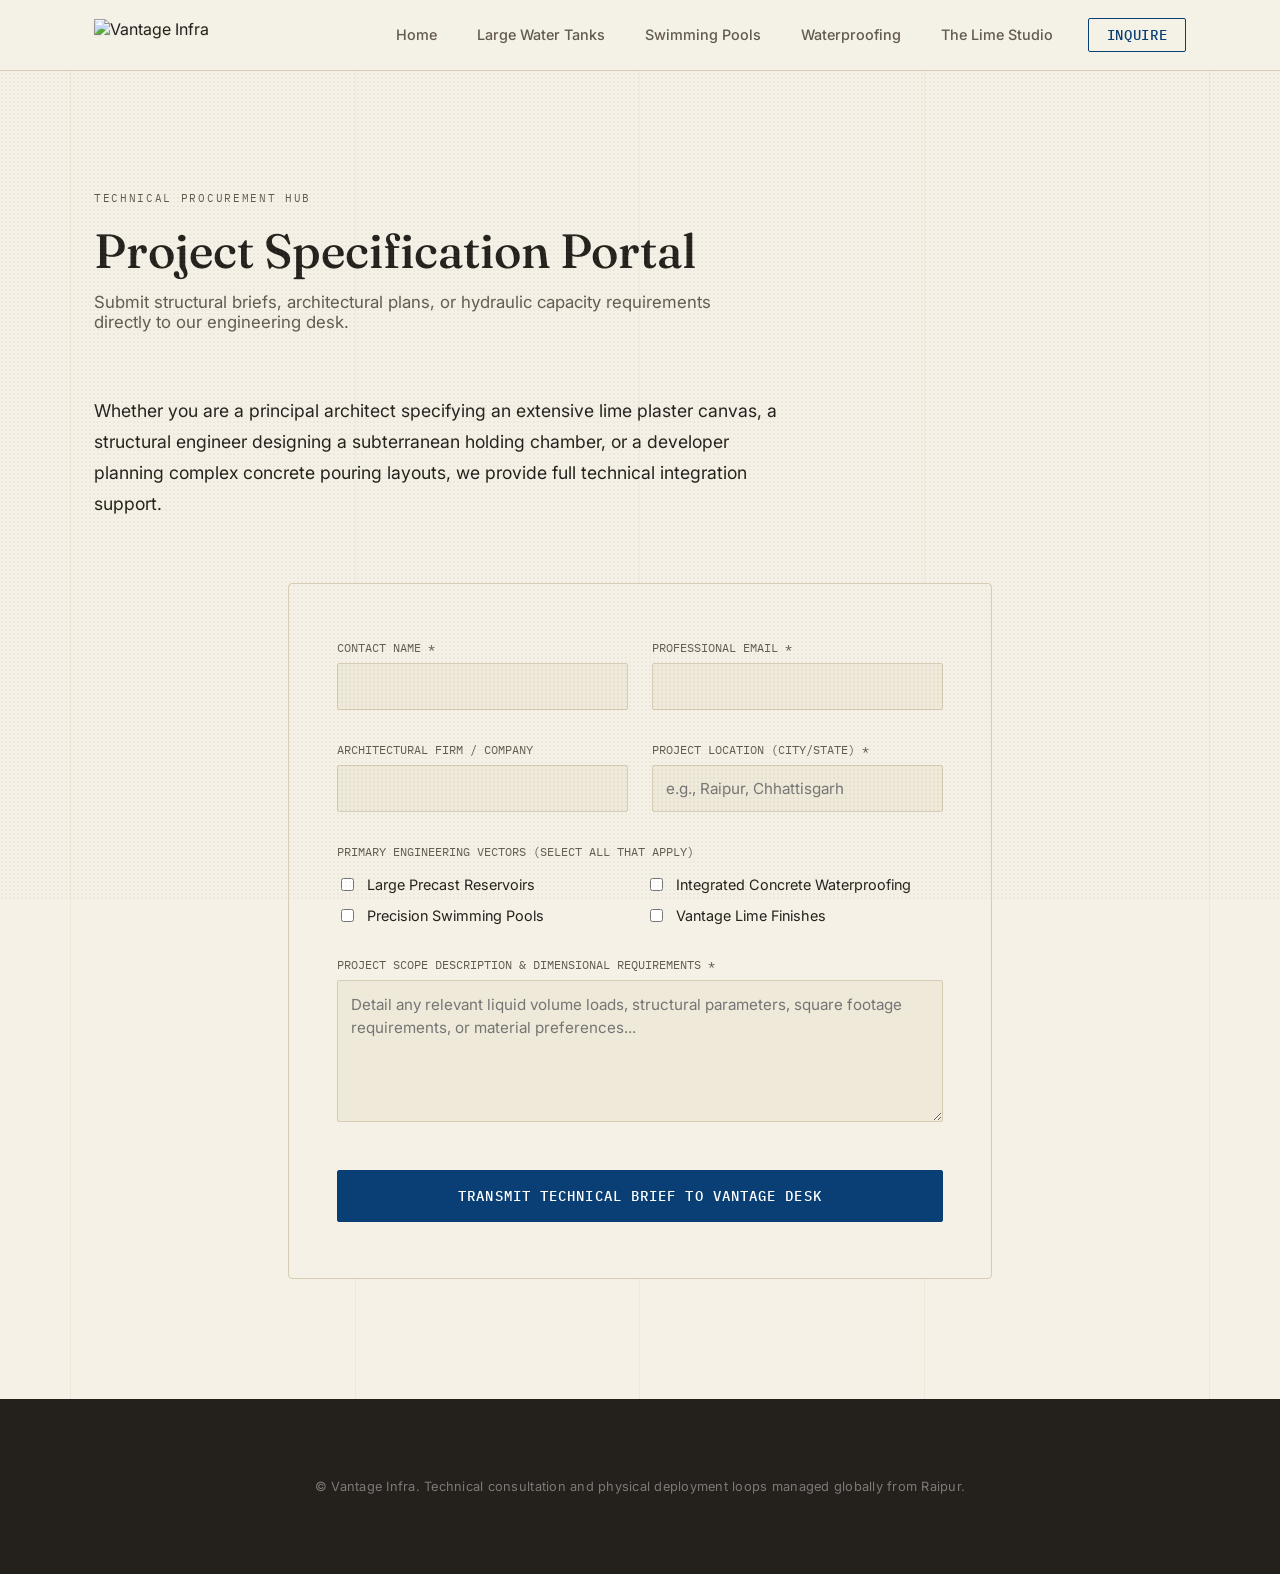
==== inquire.html @ 3cb3f4a2 "Create inquire.html for project specifications This HTML file serves as a project specification port" ====
<!DOCTYPE html>
<html lang="en">
<head>
<meta charset="UTF-8">
<meta name="viewport" content="width=device-width, initial-scale=1.0">
<title>Project Specification Portal — Vantage Infra</title>
<link rel="preconnect" href="https://fonts.googleapis.com">
<link href="https://fonts.googleapis.com/css2?family=Fraunces:ital,opsz,wght@0,9..144,300;0,9..144,400;0,9..144,500;1,9..144,400&family=Inter:wght@400;500;600&family=IBM+Plex+Mono:wght@400;500&display=swap" rel="stylesheet">
<link rel="stylesheet" href="styles.css">
</head>
<body>

<!-- Background Alignment Layout Grid System -->
<div class="blueprint-grid-wrapper" aria-hidden="true">
  <div class="blueprint-line"></div>
  <div class="blueprint-line"></div>
  <div class="blueprint-line"></div>
</div>

<!-- ================= GLOBAL HEADER ================= -->
<header class="site-header">
  <div class="header-inner">
    <a class="brand" href="/">
      <img src="assets/vantage_infra_logo.png" alt="Vantage Infra" class="brand-logo">
    </a>
    <nav class="main-nav">
      <div class="nav-links-wrapper">
        <a href="/" class="nav-item">Home</a>
        <a href="/large-water-tanks.html" class="nav-item">Large Water Tanks</a>
        <a href="/modern-swimming-pools.html" class="nav-item">Swimming Pools</a>
        <a href="/waterproofing.html" class="nav-item">Waterproofing</a>
        <a href="/the-lime-studio.html" class="nav-item">The Lime Studio</a>
      </div>
      <a href="/inquire.html" class="nav-cta active">Inquire</a>
    </nav>
  </div>
</header>

<main id="main">

  <!-- ================= INTAKE HERO INTRO ================= -->
  <section class="chapter">
    <div class="chapter-head">
      <p class="eyebrow">Technical Procurement Hub</p>
      <h1 class="chapter-title">Project Specification Portal</h1>
      <p class="chapter-sub">Submit structural briefs, architectural plans, or hydraulic capacity requirements directly to our engineering desk.</p>
    </div>

    <div class="chapter-intro" style="margin-bottom: 4rem;">
      <p>
        Whether you are a principal architect specifying an extensive lime plaster canvas, a structural engineer designing a subterranean holding chamber, or a developer planning complex concrete pouring layouts, we provide full technical integration support.
      </p>
    </div>

    <!-- ================= PREMIUM STRUCTURAL INTAKE FORM ================= -->
    <div style="background: var(--cream); border: 1px solid var(--line); border-radius: 4px; padding: 3.5rem 3rem; max-width: 44rem; margin: 0 auto;">
      
      <!-- Setting up an elegant form redirection to your official email -->
      <form action="https://formspree.io/f/your-form-id-here" method="POST" style="display: flex; flex-direction: column; gap: 2rem;">
        
        <!-- ROW 1: PRIMARY IDENTITY -->
        <div style="display: grid; grid-template-columns: 1fr 1fr; gap: 1.5rem;">
          <div style="display: flex; flex-direction: column; gap: 0.5rem;">
            <label style="font-family: var(--f-mono); font-size: 0.75rem; text-transform: uppercase; color: var(--ink-soft);">Contact Name *</label>
            <input type="text" name="name" required style="background: var(--cream-soft); border: 1px solid var(--line); padding: 0.8rem; font-family: var(--f-body); font-size: 0.95rem; border-radius: 2px; color: var(--ink);">
          </div>
          <div style="display: flex; flex-direction: column; gap: 0.5rem;">
            <label style="font-family: var(--f-mono); font-size: 0.75rem; text-transform: uppercase; color: var(--ink-soft);">Professional Email *</label>
            <input type="email" name="email" required style="background: var(--cream-soft); border: 1px solid var(--line); padding: 0.8rem; font-family: var(--f-body); font-size: 0.95rem; border-radius: 2px; color: var(--ink);">
          </div>
        </div>

        <!-- ROW 2: FIRM & LOCATION -->
        <div style="display: grid; grid-template-columns: 1fr 1fr; gap: 1.5rem;">
          <div style="display: flex; flex-direction: column; gap: 0.5rem;">
            <label style="font-family: var(--f-mono); font-size: 0.75rem; text-transform: uppercase; color: var(--ink-soft);">Architectural Firm / Company</label>
            <input type="text" name="company" style="background: var(--cream-soft); border: 1px solid var(--line); padding: 0.8rem; font-family: var(--f-body); font-size: 0.95rem; border-radius: 2px; color: var(--ink);">
          </div>
          <div style="display: flex; flex-direction: column; gap: 0.5rem;">
            <label style="font-family: var(--f-mono); font-size: 0.75rem; text-transform: uppercase; color: var(--ink-soft);">Project Location (City/State) *</label>
            <input type="text" name="location" required placeholder="e.g., Raipur, Chhattisgarh" style="background: var(--cream-soft); border: 1px solid var(--line); padding: 0.8rem; font-family: var(--f-body); font-size: 0.95rem; border-radius: 2px; color: var(--ink);">
          </div>
        </div>

        <!-- ROW 3: SPECIFICATION SELECTION CHIPS -->
        <div style="display: flex; flex-direction: column; gap: 0.6rem;">
          <label style="font-family: var(--f-mono); font-size: 0.75rem; text-transform: uppercase; color: var(--ink-soft);">Primary Engineering Vectors (Select All That Apply)</label>
          <div style="display: grid; grid-template-columns: repeat(auto-fit, minmax(200px, 1fr)); gap: 0.8rem; margin-top: 0.4rem;">
            <label style="display: flex; align-items: center; gap: 0.6rem; font-family: var(--f-body); font-size: 0.9rem; color: var(--ink); cursor: pointer;">
              <input type="checkbox" name="vector" value="Precast Tanks" style="accent-color: var(--navy);"> Large Precast Reservoirs
            </label>
            <label style="display: flex; align-items: center; gap: 0.6rem; font-family: var(--f-body); font-size: 0.9rem; color: var(--ink); cursor: pointer;">
              <input type="checkbox" name="vector" value="Integrated Waterproofing" style="accent-color: var(--navy);"> Integrated Concrete Waterproofing
            </label>
            <label style="display: flex; align-items: center; gap: 0.6rem; font-family: var(--f-body); font-size: 0.9rem; color: var(--ink); cursor: pointer;">
              <input type="checkbox" name="vector" value="Swimming Pools" style="accent-color: var(--navy);"> Precision Swimming Pools
            </label>
            <label style="display: flex; align-items: center; gap: 0.6rem; font-family: var(--f-body); font-size: 0.9rem; color: var(--ink); cursor: pointer;">
              <input type="checkbox" name="vector" value="The Vantage Lime Collection" style="accent-color: var(--navy);"> Vantage Lime Finishes
            </label>
          </div>
        </div>

        <!-- ROW 4: BRIEF MATRIX DETAILS -->
        <div style="display: flex; flex-direction: column; gap: 0.5rem;">
          <label style="font-family: var(--f-mono); font-size: 0.75rem; text-transform: uppercase; color: var(--ink-soft);">Project Scope Description &amp; Dimensional Requirements *</label>
          <textarea name="message" required rows="5" placeholder="Detail any relevant liquid volume loads, structural parameters, square footage requirements, or material preferences..." style="background: var(--cream-soft); border: 1px solid var(--line); padding: 0.8rem; font-family: var(--f-body); font-size: 0.95rem; border-radius: 2px; color: var(--ink); resize: vertical; line-height: 1.5;"></textarea>
        </div>

        <!-- SUBMIT BLOCK -->
        <div style="margin-top: 1rem; text-align: center;">
          <button type="submit" class="action-btn btn-primary" style="background: var(--navy); color: #fff; border-color: var(--navy); padding: 1rem 2.5rem; text-transform: uppercase; font-family: var(--f-mono); font-size: 0.85rem; letter-spacing: 0.08em; width: 100%; cursor: pointer;">
            Transmit Technical Brief to Vantage Desk
          </button>
        </div>

      </form>
    </div>
  </section>
</main>

<!-- ================= GLOBAL FOOTER ================= -->
<footer class="site-footer">
  <div class="footer-inner">
    <p class="footer-copy">© Vantage Infra. Technical consultation and physical deployment loops managed globally from Raipur.</p>
  </div>
</footer>

</body>
</html>
---- styles.css ----
/* ============================================================================
   VANTAGE INFRA — BRAND MASTER MATERIAL DESIGN SHEET (TACTILE EDITION)
   ============================================================================ */

:root {
  /* Core Base Colors */
  --cream:        #F5F1E6;   /* Rich, plaster-like mineral cream base */
  --cream-soft:   #EFE9D9;   /* Deeper aggregate sand undertone */
  --cream-card:   #FAF8F2;   /* Pure burnished shell gloss card */
  --ink:          #24201C;   /* Deep charcoal slate */
  --ink-soft:     #635A50;   /* Muted, weathered earth */
  --line:         #D6CBB3;   /* Light blueprint alignment rule */

  /* Theme Accents */
  --water:        #446164;
  --water-deep:   #2C3F42;
  --lime-deep:    #753D1D;
  --lime-accent:  #B55B27;
  --navy:         #0A3F75;   /* Authentic brand crest navy code */

  /* Editorial Typography Elements */
  --f-display:    'Fraunces', serif;
  --f-body:       'Inter', sans-serif;
  --f-mono:       'IBM Plex Mono', monospace;

  --container:    1140px;
}

/* ==================== STRUCTURAL BACKGROUND TEXTURE & RESET ==================== */
*, *::before, *::after { box-sizing: border-box; }
html { scroll-behavior: smooth; }

body {
  margin: 0;
  font-family: var(--f-body);
  color: var(--ink);
  -webkit-font-smoothing: antialiased;
  background-color: var(--cream);
  position: relative;
}

/* Tactile Plaster Grain Overlay — Embedded directly via scalable pure CSS math */
body::before {
  content: "";
  position: fixed; top: 0; left: 0; width: 100vw; height: 100vh;
  pointer-events: none; z-index: 99; opacity: 0.28;
  background-image: 
    radial-gradient(rgba(36, 32, 28, 0.15) 1px, transparent 0),
    radial-gradient(rgba(250, 248, 242, 0.2) 1px, transparent 0);
  background-size: 4px 4px;
  background-position: 0 0, 2px 2px;
}

img { max-width: 100%; display: block; }
a { color: inherit; text-decoration: none; }
ul { margin: 0; padding: 0; list-style: none; }
h1, h2, h3, p { margin: 0; }

/* ==================== STRUCTURAL BLUEPRINT BACKGROUND GRIDLINES ==================== */
.blueprint-grid-wrapper {
  position: absolute; top: 0; left: 50%; transform: translateX(-50%);
  width: 100%; max-width: var(--container); height: 100%;
  border-left: 1px solid rgba(214, 203, 179, 0.25);
  border-right: 1px solid rgba(214, 203, 179, 0.25);
  pointer-events: none; z-index: 1; display: grid;
  grid-template-columns: repeat(4, 1fr);
}
.blueprint-line {
  border-right: 1px solid rgba(214, 203, 179, 0.25); height: 100%; width: 100%;
}

/* ==================== GLOBAL HEADER & INTERACTIVE MEGA NAVIGATION ==================== */
.site-header {
  position: sticky; top: 0; z-index: 100;
  background: rgba(245, 241, 230, 0.92);
  backdrop-filter: blur(12px); -webkit-backdrop-filter: blur(12px);
  border-bottom: 1px solid var(--line);
}
.header-inner {
  max-width: var(--container); margin: 0 auto; padding: 1.1rem 1.5rem;
  display: flex; align-items: center; justify-content: space-between;
}
.brand-logo { height: 32px; width: auto; filter: drop-shadow(0 1px 1px rgba(0,0,0,0.05)); }

.main-nav { display: flex; align-items: center; gap: 2.2rem; }
.nav-links-wrapper { display: flex; align-items: center; gap: 2.5rem; }

.nav-item {
  font-family: var(--f-body); font-size: 0.9rem; font-weight: 500;
  color: var(--ink-soft); padding: 0.5rem 0; transition: color 0.3s ease;
}
.nav-item:hover, .nav-item.active { color: var(--navy); }

/* Dropdown Submenus */
.nav-dropdown { position: relative; }
.dropdown-trigger {
  background: none; border: none; font-family: var(--f-body);
  font-size: 0.9rem; font-weight: 500; color: var(--ink-soft);
  cursor: pointer; padding: 0.5rem 0; display: flex; align-items: center; gap: 0.4rem;
}
.dropdown-trigger:hover { color: var(--navy); }
.dropdown-trigger .chevron { font-size: 0.55rem; transition: transform 0.3s ease; }

.dropdown-menu {
  position: absolute; top: 100%; left: 50%;
  transform: translateX(-50%) translateY(12px);
  background: var(--cream-card); border: 1px solid var(--line);
  padding: 1.6rem; min-width: 300px; border-radius: 3px;
  box-shadow: 0 20px 40px rgba(36, 32, 28, 0.08);
  opacity: 0; visibility: hidden; pointer-events: none;
  transition: opacity 0.3s ease, transform 0.3s cubic-bezier(0.16, 1, 0.3, 1), visibility 0.3s;
  z-index: 110;
}
.nav-dropdown:hover .dropdown-menu {
  opacity: 1; visibility: visible; pointer-events: auto;
  transform: translateX(-50%) translateY(4px);
}
.nav-dropdown:hover .dropdown-trigger .chevron { transform: rotate(180deg); color: var(--navy); }

.dropdown-column { display: flex; flex-direction: column; gap: 0.7rem; }
.dropdown-heading {
  font-family: var(--f-mono); font-size: 0.65rem; letter-spacing: 0.1em;
  text-transform: uppercase; color: var(--ink-soft); margin-bottom: 0.3rem;
  border-bottom: 1px solid var(--line); padding-bottom: 0.3rem;
}
.dropdown-column a { font-family: var(--f-body); font-size: 0.88rem; color: var(--ink); transition: all 0.2s ease; }
.dropdown-column a:hover { color: var(--navy); transform: translateX(4px); }

.nav-cta {
  font-family: var(--f-mono); border: 1.5px solid var(--navy); color: var(--navy);
  padding: 0.45rem 1.1rem; border-radius: 2px; font-size: 0.85rem; font-weight: 500;
  text-transform: uppercase; letter-spacing: 0.05em; transition: all 0.25s ease;
}
.nav-cta:hover { background: var(--navy); color: #fff; }

/* ==================== TACTILE ASYMMETRICAL HERO MATRIX ==================== */
.hero-section {
  position: relative; min-height: calc(100vh - 68px);
  display: flex; align-items: center; padding: 5rem 1.5rem; z-index: 2;
}
.hero-container {
  max-width: var(--container); margin: 0 auto; width: 100%;
  display: grid; grid-template-columns: 1.15fr 0.85fr; gap: 5rem; align-items: center;
}
.eyebrow-accent {
  font-family: var(--f-mono); font-size: 0.7rem; letter-spacing: 0.15em;
  text-transform: uppercase; color: var(--navy); margin-bottom: 1.4rem; display: block;
}
.hero-main-title {
  font-family: var(--f-display); font-size: clamp(2.8rem, 5vw, 4.4rem);
  font-weight: 500; line-height: 1.05; color: var(--ink); margin-bottom: 1.8rem;
}
.hero-main-title .italic-serif { font-style: italic; font-weight: 400; color: var(--water); }

.hero-description-lede {
  font-family: var(--f-body); font-size: 1.05rem; line-height: 1.7;
  color: var(--ink-soft); max-width: 36rem; margin-bottom: 2.8rem;
}
.hero-cta-group { display: flex; gap: 1.5rem; flex-wrap: wrap; }

.action-btn {
  font-family: var(--f-mono); font-size: 0.78rem; font-weight: 500;
  padding: 1rem 2rem; letter-spacing: 0.08em; border-radius: 2px;
  text-transform: uppercase; transition: all 0.3s cubic-bezier(0.16, 1, 0.3, 1);
}
.btn-primary { background: var(--ink); color: var(--cream-card); border: 1px solid var(--ink); }
.btn-primary:hover { background: transparent; color: var(--ink); transform: translateY(-2px); }
.btn-secondary { background: transparent; color: var(--ink); border: 1px solid var(--line); }
.btn-secondary:hover { background: var(--cream-card); border-color: var(--ink); transform: translateY(-2px); }

/* The Art Gallery Vault Placement Frame */
.hero-visual-frame { position: relative; width: 100%; display: flex; justify-content: center; }
.visual-wrapper {
  width: 100%; max-width: 440px; height: 560px;
  background: var(--cream-card); border: 1px solid var(--line);
  padding: 1.2rem; box-shadow: 0 25px 50px rgba(36, 32, 28, 0.05);
  transition: transform 0.4s cubic-bezier(0.16, 1, 0.3, 1);
}
.visual-wrapper:hover { transform: scale(1.01) translateY(-4px); }
.hero-master-img { width: 100%; height: 100%; object-fit: cover; background: #e8e3d5; }

/* Scroll Indicator Line */
.hero-scroll-anchor { position: absolute; left: 3rem; bottom: 2.5rem; display: flex; align-items: center; gap: 0.8rem; }
.scroll-line { width: 1px; height: 45px; background: var(--line); position: relative; overflow: hidden; }
.scroll-line::after {
  content: ''; position: absolute; top: 0; left: 0; width: 100%; height: 50%;
  background: var(--navy); animation: scroll-drop 2.2s infinite cubic-bezier(0.16, 1, 0.3, 1);
}
.scroll-text { font-family: var(--f-mono); font-size: 0.65rem; text-transform: uppercase; letter-spacing: 0.12em; color: var(--ink-soft); }

@keyframes scroll-drop {
  0% { transform: translateY(-100%); }
  80% { transform: translateY(200%); }
  100% { transform: translateY(200%); }
}

/* ==================== CHAPTER 01 & SERVICE CARDS ==================== */
.chapter { max-width: var(--container); margin: 0 auto; padding: 7.5rem 1.5rem; position: relative; z-index: 2; }
.chapter-head { max-width: 42rem; margin-bottom: 4rem; }
.eyebrow { font-family: var(--f-mono); font-size: 0.7rem; letter-spacing: 0.15em; text-transform: uppercase; color: var(--ink-soft); margin-bottom: 1rem; display: block; }
.chapter-title { font-family: var(--f-display); font-size: clamp(2.2rem, 4vw, 3rem); font-weight: 500; margin-bottom: 0.8rem; }
.chapter-sub { color: var(--ink-soft); font-size: 1.05rem; font-family: var(--f-body); }
.chapter-intro { max-width: 44rem; margin-bottom: 4.5rem; font-size: 1.1rem; line-height: 1.75; color: var(--ink); }

.service-grid, .finish-grid { display: grid; grid-template-columns: repeat(4, 1fr); gap: 1.5rem; }
.service-card, .finish-card {
  background: rgba(250, 248, 242, 0.65); border: 1px solid var(--line);
  padding: 2.2rem 1.8rem; border-radius: 2px; backdrop-filter: blur(4px);
  transition: all 0.35s cubic-bezier(0.16, 1, 0.3, 1);
}
.service-card:hover, .finish-card:hover {
  background: var(--cream-card); border-color: var(--ink);
  transform: translateY(-5px); box-shadow: 0 15px 30px rgba(36, 32, 28, 0.04);
}
.service-index { font-family: var(--f-mono); font-size: 0.75rem; color: var(--water); display: block; margin-bottom: 1.2rem; font-weight: 500; }
.service-card h3, .finish-card h3 { font-family: var(--f-display); font-weight: 500; font-size: 1.3rem; margin-bottom: 0.8rem; color: var(--ink); }
.service-card p, .finish-card p { color: var(--ink-soft); font-size: 0.92rem; line-height: 1.6; }

/* ==================== CHAPTER 02 — THE LIVING CHEMICAL FIELD ==================== */
.chapter--lime-studio {
  position: relative; overflow: hidden; background-color: #F1EBDC;
  border-top: 1px solid var(--line); border-bottom: 1px solid var(--line);
}
/* Atmospheric Carbonation Layer Effect */
.carbonation-bubble-field {
  position: absolute; top: 0; left: 0; width: 100%; height: 100%;
  pointer-events: none; z-index: 1; opacity: 0.35;
}

/* ==================== CORE SIMULATION LAB STYLING ==================== */
.simulation-deck {
  display: grid; grid-template-columns: 1.1fr 0.9fr; gap: 3.5rem;
  background: var(--cream-card); border: 1px solid var(--line);
  border-radius: 3px; padding: 3.5rem; margin-top: 4.5rem; position: relative; z-index: 2;
}
.sim-title { font-family: var(--f-display); font-size: 1.9rem; font-weight: 500; margin: 0.5rem 0 1.8rem; }
.sim-tabs { display: flex; gap: 1rem; margin-bottom: 2.5rem; border-bottom: 1px solid var(--line); padding-bottom: 0.8rem; }
.sim-tab-btn {
  background: none; border: none; font-family: var(--f-mono); font-size: 0.75rem;
  color: var(--ink-soft); cursor: pointer; padding: 0.4rem 0.5rem;
  text-transform: uppercase; letter-spacing: 0.08em; transition: all 0.2s ease;
}
.sim-tab-btn.active { color: var(--lime-deep); font-weight: 600; border-bottom: 2px solid var(--lime-accent); }

.sim-steps-wrapper { display: flex; flex-direction: column; gap: 1.4rem; margin-bottom: 2.5rem; }
.sim-step-node { padding-left: 1.4rem; border-left: 1px solid var(--line); opacity: 0.4; transition: all 0.4s ease; }
.sim-step-node.active { opacity: 1; border-left: 2px solid var(--lime-accent); }
.sim-step-node h4 { font-family: var(--f-display); font-size: 1.15rem; font-weight: 500; margin: 0 0 0.4rem; color: var(--ink); }
.sim-step-node p { font-size: 0.9rem; line-height: 1.55; color: var(--ink-soft); }

.sim-visualization {
  display: flex; flex-direction: column; justify-content: space-between;
  background: #FCFAF5; border: 1px solid var(--line); border-radius: 2px;
  padding: 1.8rem; min-height: 400px;
}
.wall-cross-section { display: flex; flex-direction: column; gap: 6px; }
.layer-block {
  height: 42px; background: #E8E2D0; border-radius: 1px;
  display: flex; align-items: center; padding-left: 1.2rem;
  font-family: var(--f-mono); font-size: 0.7rem; color: var(--ink-soft);
  text-transform: uppercase; letter-spacing: 0.05em; opacity: 0.25;
  transform: scaleX(0.97); transition: all 0.45s cubic-bezier(0.16, 1, 0.3, 1);
}
.layer-block.active { opacity: 1; transform: scaleX(1); background: #DFD7C0; color: var(--ink); }
.layer-block.layer-finish.active { background: var(--lime-accent); color: #fff; }

#carbonationCanvas { width: 100%; height: 180px; border-top: 1px solid var(--line); margin-top: auto; background: #F6F2E5; }
.canvas-readout { font-family: var(--f-mono); font-size: 0.65rem; text-transform: uppercase; color: var(--ink-soft); margin-top: 0.6rem; letter-spacing: 0.05em; }

/* ==================== BRAND FOOTER AND GATEWAYS ==================== */
.site-footer { background: var(--ink); color: #FFF; padding: 5rem 1.5rem; position: relative; z-index: 2; }
.footer-inner {
  max-width: var(--container); margin: 0 auto;
  display: flex; flex-direction: column; align-items: center; gap: 3rem; text-align: center;
}
.footer-logo { height: 30px; width: auto; opacity: 0.9; }
.footer-nav { display: flex; gap: 2.5rem; }
.footer-nav a { font-family: var(--f-mono); font-size: 0.75rem; text-transform: uppercase; letter-spacing: 0.1em; color: rgba(255,255,255,0.6); transition: color 0.2s ease; }
.footer-nav a:hover { color: #FFF; }
.footer-copy { font-family: var(--f-body); font-size: 0.8rem; color: rgba(255,255,255,0.4); letter-spacing: 0.02em; }

/* ==================== VIEWPORT RESPONSIVENESS ==================== */
@media (max-width: 980px) {
  .hero-container { grid-template-columns: 1fr; gap: 4rem; text-align: center; }
  .hero-content-block { align-items: center; }
  .hero-cta-group { justify-content: center; }
  .hero-visual-frame { height: 440px; }
  .service-grid, .finish-grid { grid-template-columns: repeat(2, 1fr); }
  .simulation-deck { grid-template-columns: 1fr; padding: 2rem; }
  .blueprint-grid-wrapper { grid-template-columns: repeat(2, 1fr); }
}
@media (max-width: 580px) {
  .service-grid, .finish-grid { grid-template-columns: 1fr; }
  .footer-nav { flex-direction: column; gap: 1.2rem; }
}
/* ============================================================================
   BRAND SYSTEM TRIAD ACCENTS & HERO FINETUNING
   ============================================================================ */

.brand-triad-pill-wrapper {
  display: flex;
  align-items: center;
  gap: 0.8rem;
  margin-bottom: 1.8rem;
  padding: 0.4rem 0;
}

.triad-node {
  font-family: var(--f-mono);
  font-size: 0.8rem;
  text-transform: uppercase;
  letter-spacing: 0.12em;
  font-weight: 500;
  color: var(--navy);
}

.triad-divider {
  font-size: 0.8rem;
  color: var(--line);
}

/* Subtle typography weight adjustment to match the elite corporate scale */
.hero-main-title {
  letter-spacing: -0.02em;
}

@media (max-width: 980px) {
  .brand-triad-pill-wrapper {
    justify-content: center;
    margin-bottom: 2rem;
  }
}/* ============================================================================
   BRAND MANIFESTO EDITORIAL TYPOGRAPHY RULES
   ============================================================================ */

.brand-manifesto-container {
  display: flex;
  flex-direction: column;
  margin-bottom: 2.2rem;
  max-width: 38rem;
}

.manifesto-lead-in {
  font-family: var(--f-display);
  font-size: 1.35rem;
  font-weight: 500;
  line-height: 1.4;
  color: var(--ink);
  margin-bottom: 1.2rem;
}

.manifesto-bullet-list {
  display: flex;
  flex-direction: column;
  gap: 0.6rem;
  margin-bottom: 1.5rem;
  padding-left: 0.2rem;
}

.manifesto-bullet-list li {
  font-family: var(--f-body);
  font-size: 0.95rem;
  line-height: 1.5;
  color: var(--ink-soft);
  position: relative;
  padding-left: 1.2rem;
}

/* Elegant, minimalist geometric dot marker instead of generic round bullets */
.manifesto-bullet-list li::before {
  content: "—";
  position: absolute;
  left: 0;
  color: var(--navy);
  font-weight: bold;
}

.manifesto-bullet-list li strong {
  color: var(--ink);
  font-weight: 600;
}

.brand-manifesto-container .hero-description-lede {
  font-size: 0.95rem;
  line-height: 1.65;
  margin-bottom: 1.2rem;
}

.manifesto-punchline {
  font-family: var(--f-body);
  font-size: 0.95rem;
  font-weight: 600;
  line-height: 1.6;
  color: var(--navy);
  border-left: 2px solid var(--line);
  padding-left: 1rem;
}

@media (max-width: 980px) {
  .brand-manifesto-container {
    text-align: left;
    margin: 0 auto 2.5rem;
  }
}
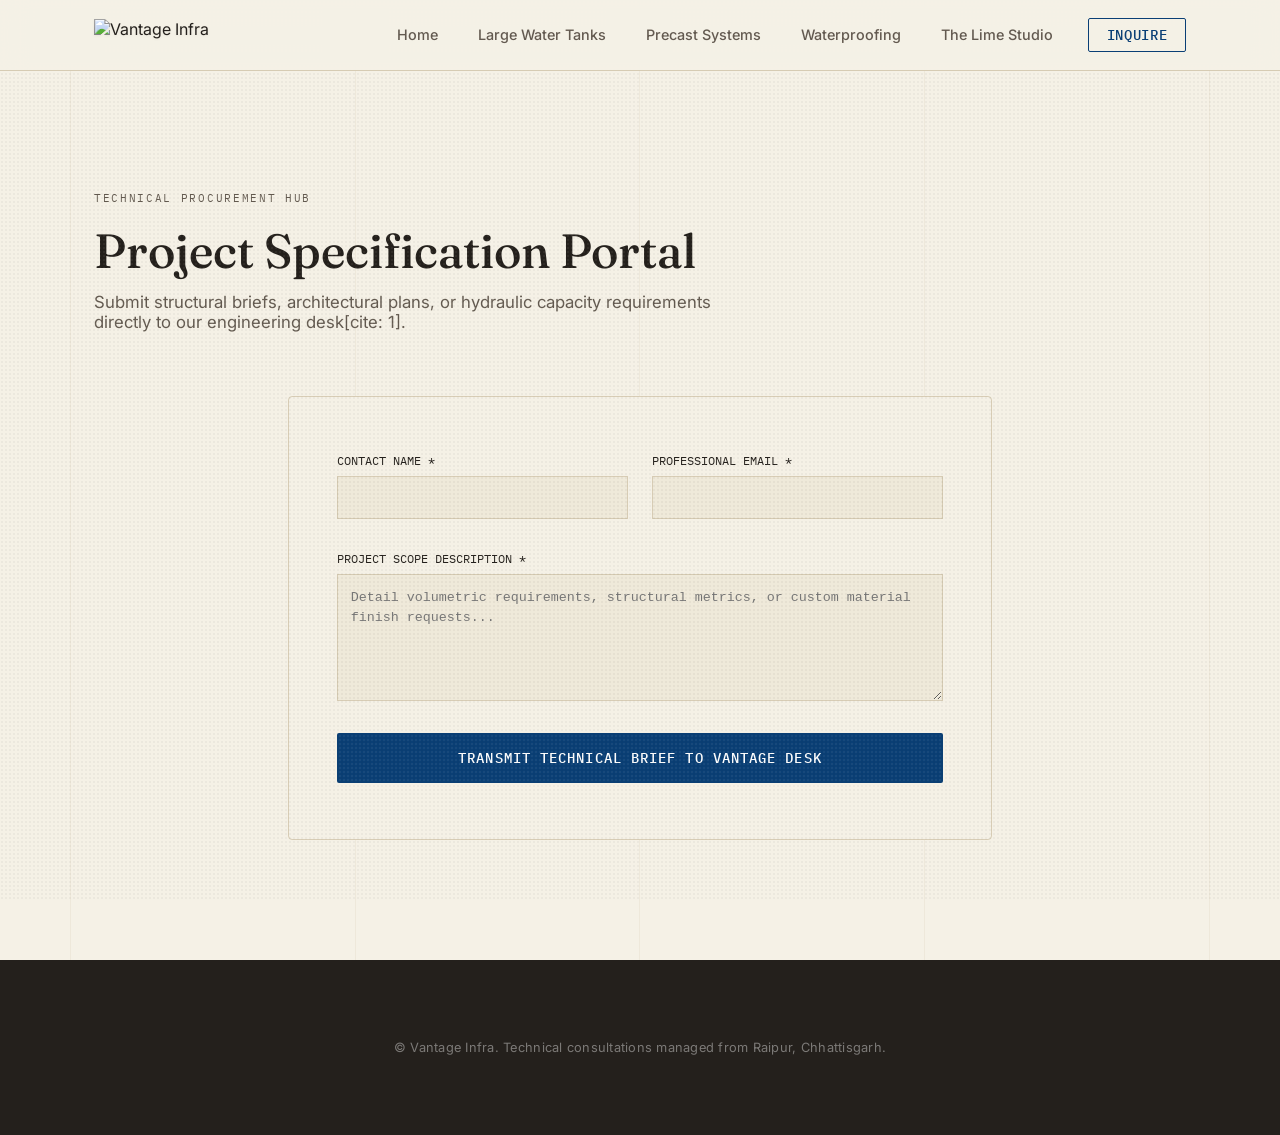
==== commit 3865b8d0: "Update inquire.html for content and layout changes" ====
--- a/inquire.html
+++ b/inquire.html
@@ -10,14 +10,12 @@
 </head>
 <body>
 
-<!-- Background Alignment Layout Grid System -->
 <div class="blueprint-grid-wrapper" aria-hidden="true">
   <div class="blueprint-line"></div>
   <div class="blueprint-line"></div>
   <div class="blueprint-line"></div>
 </div>
 
-<!-- ================= GLOBAL HEADER ================= -->
 <header class="site-header">
   <div class="header-inner">
     <a class="brand" href="/">
@@ -27,7 +25,7 @@
       <div class="nav-links-wrapper">
         <a href="/" class="nav-item">Home</a>
         <a href="/large-water-tanks.html" class="nav-item">Large Water Tanks</a>
-        <a href="/modern-swimming-pools.html" class="nav-item">Swimming Pools</a>
+        <a href="/precast-systems.html" class="nav-item">Precast Systems</a>
         <a href="/waterproofing.html" class="nav-item">Waterproofing</a>
         <a href="/the-lime-studio.html" class="nav-item">The Lime Studio</a>
       </div>
@@ -37,92 +35,42 @@
 </header>
 
 <main id="main">
-
-  <!-- ================= INTAKE HERO INTRO ================= -->
   <section class="chapter">
     <div class="chapter-head">
       <p class="eyebrow">Technical Procurement Hub</p>
       <h1 class="chapter-title">Project Specification Portal</h1>
-      <p class="chapter-sub">Submit structural briefs, architectural plans, or hydraulic capacity requirements directly to our engineering desk.</p>
+      <p class="chapter-sub">Submit structural briefs, architectural plans, or hydraulic capacity requirements directly to our engineering desk[cite: 1].</p>
     </div>
 
-    <div class="chapter-intro" style="margin-bottom: 4rem;">
-      <p>
-        Whether you are a principal architect specifying an extensive lime plaster canvas, a structural engineer designing a subterranean holding chamber, or a developer planning complex concrete pouring layouts, we provide full technical integration support.
-      </p>
-    </div>
-
-    <!-- ================= PREMIUM STRUCTURAL INTAKE FORM ================= -->
     <div style="background: var(--cream); border: 1px solid var(--line); border-radius: 4px; padding: 3.5rem 3rem; max-width: 44rem; margin: 0 auto;">
-      
-      <!-- Setting up an elegant form redirection to your official email -->
       <form action="https://formspree.io/f/your-form-id-here" method="POST" style="display: flex; flex-direction: column; gap: 2rem;">
-        
-        <!-- ROW 1: PRIMARY IDENTITY -->
         <div style="display: grid; grid-template-columns: 1fr 1fr; gap: 1.5rem;">
           <div style="display: flex; flex-direction: column; gap: 0.5rem;">
-            <label style="font-family: var(--f-mono); font-size: 0.75rem; text-transform: uppercase; color: var(--ink-soft);">Contact Name *</label>
-            <input type="text" name="name" required style="background: var(--cream-soft); border: 1px solid var(--line); padding: 0.8rem; font-family: var(--f-body); font-size: 0.95rem; border-radius: 2px; color: var(--ink);">
+            <label style="font-family: var(--f-mono); font-size: 0.75rem; text-transform: uppercase;">Contact Name *</label>
+            <input type="text" name="name" required style="background: var(--cream-soft); border: 1px solid var(--line); padding: 0.8rem; color: var(--ink);">
           </div>
           <div style="display: flex; flex-direction: column; gap: 0.5rem;">
-            <label style="font-family: var(--f-mono); font-size: 0.75rem; text-transform: uppercase; color: var(--ink-soft);">Professional Email *</label>
-            <input type="email" name="email" required style="background: var(--cream-soft); border: 1px solid var(--line); padding: 0.8rem; font-family: var(--f-body); font-size: 0.95rem; border-radius: 2px; color: var(--ink);">
+            <label style="font-family: var(--f-mono); font-size: 0.75rem; text-transform: uppercase;">Professional Email *</label>
+            <input type="email" name="email" required style="background: var(--cream-soft); border: 1px solid var(--line); padding: 0.8rem; color: var(--ink);">
           </div>
         </div>
-
-        <!-- ROW 2: FIRM & LOCATION -->
-        <div style="display: grid; grid-template-columns: 1fr 1fr; gap: 1.5rem;">
-          <div style="display: flex; flex-direction: column; gap: 0.5rem;">
-            <label style="font-family: var(--f-mono); font-size: 0.75rem; text-transform: uppercase; color: var(--ink-soft);">Architectural Firm / Company</label>
-            <input type="text" name="company" style="background: var(--cream-soft); border: 1px solid var(--line); padding: 0.8rem; font-family: var(--f-body); font-size: 0.95rem; border-radius: 2px; color: var(--ink);">
-          </div>
-          <div style="display: flex; flex-direction: column; gap: 0.5rem;">
-            <label style="font-family: var(--f-mono); font-size: 0.75rem; text-transform: uppercase; color: var(--ink-soft);">Project Location (City/State) *</label>
-            <input type="text" name="location" required placeholder="e.g., Raipur, Chhattisgarh" style="background: var(--cream-soft); border: 1px solid var(--line); padding: 0.8rem; font-family: var(--f-body); font-size: 0.95rem; border-radius: 2px; color: var(--ink);">
-          </div>
+        <div style="display: flex; flex-direction: column; gap: 0.5rem;">
+          <label style="font-family: var(--f-mono); font-size: 0.75rem; text-transform: uppercase;">Project Scope Description *</label>
+          <textarea name="message" required rows="5" placeholder="Detail volumetric requirements, structural metrics, or custom material finish requests..." style="background: var(--cream-soft); border: 1px solid var(--line); padding: 0.8rem; color: var(--ink); resize: vertical; line-height: 1.5;"></textarea>
         </div>
-
-        <!-- ROW 3: SPECIFICATION SELECTION CHIPS -->
-        <div style="display: flex; flex-direction: column; gap: 0.6rem;">
-          <label style="font-family: var(--f-mono); font-size: 0.75rem; text-transform: uppercase; color: var(--ink-soft);">Primary Engineering Vectors (Select All That Apply)</label>
-          <div style="display: grid; grid-template-columns: repeat(auto-fit, minmax(200px, 1fr)); gap: 0.8rem; margin-top: 0.4rem;">
-            <label style="display: flex; align-items: center; gap: 0.6rem; font-family: var(--f-body); font-size: 0.9rem; color: var(--ink); cursor: pointer;">
-              <input type="checkbox" name="vector" value="Precast Tanks" style="accent-color: var(--navy);"> Large Precast Reservoirs
-            </label>
-            <label style="display: flex; align-items: center; gap: 0.6rem; font-family: var(--f-body); font-size: 0.9rem; color: var(--ink); cursor: pointer;">
-              <input type="checkbox" name="vector" value="Integrated Waterproofing" style="accent-color: var(--navy);"> Integrated Concrete Waterproofing
-            </label>
-            <label style="display: flex; align-items: center; gap: 0.6rem; font-family: var(--f-body); font-size: 0.9rem; color: var(--ink); cursor: pointer;">
-              <input type="checkbox" name="vector" value="Swimming Pools" style="accent-color: var(--navy);"> Precision Swimming Pools
-            </label>
-            <label style="display: flex; align-items: center; gap: 0.6rem; font-family: var(--f-body); font-size: 0.9rem; color: var(--ink); cursor: pointer;">
-              <input type="checkbox" name="vector" value="The Vantage Lime Collection" style="accent-color: var(--navy);"> Vantage Lime Finishes
-            </label>
-          </div>
-        </div>
-
-        <!-- ROW 4: BRIEF MATRIX DETAILS -->
-        <div style="display: flex; flex-direction: column; gap: 0.5rem;">
-          <label style="font-family: var(--f-mono); font-size: 0.75rem; text-transform: uppercase; color: var(--ink-soft);">Project Scope Description &amp; Dimensional Requirements *</label>
-          <textarea name="message" required rows="5" placeholder="Detail any relevant liquid volume loads, structural parameters, square footage requirements, or material preferences..." style="background: var(--cream-soft); border: 1px solid var(--line); padding: 0.8rem; font-family: var(--f-body); font-size: 0.95rem; border-radius: 2px; color: var(--ink); resize: vertical; line-height: 1.5;"></textarea>
-        </div>
-
-        <!-- SUBMIT BLOCK -->
-        <div style="margin-top: 1rem; text-align: center;">
-          <button type="submit" class="action-btn btn-primary" style="background: var(--navy); color: #fff; border-color: var(--navy); padding: 1rem 2.5rem; text-transform: uppercase; font-family: var(--f-mono); font-size: 0.85rem; letter-spacing: 0.08em; width: 100%; cursor: pointer;">
+        <div style="text-align: center;">
+          <button type="submit" class="action-btn btn-primary" style="background: var(--navy); color: #fff; padding: 1rem 2.5rem; text-transform: uppercase; font-family: var(--f-mono); font-size: 0.85rem; width: 100%; cursor: pointer; border: none;">
             Transmit Technical Brief to Vantage Desk
           </button>
         </div>
-
       </form>
     </div>
   </section>
 </main>
 
-<!-- ================= GLOBAL FOOTER ================= -->
 <footer class="site-footer">
   <div class="footer-inner">
-    <p class="footer-copy">© Vantage Infra. Technical consultation and physical deployment loops managed globally from Raipur.</p>
+    <p class="footer-copy">© Vantage Infra. Technical consultations managed from Raipur, Chhattisgarh.</p>
   </div>
 </footer>
 
